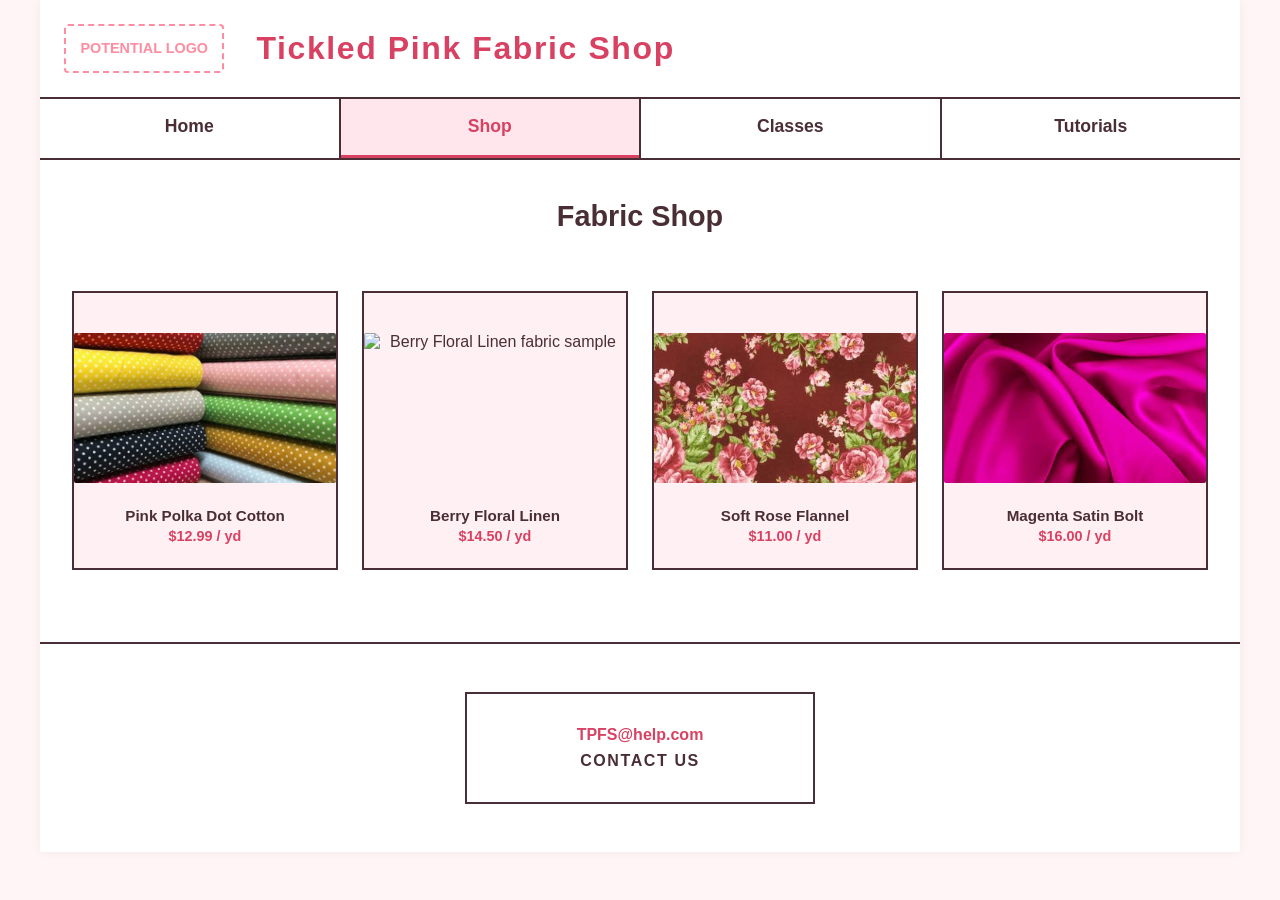
==== shop.html @ 55b097f0 "Add files via upload" ====
<!DOCTYPE html>
<html lang="en">
<head>
    <meta charset="UTF-8">
    <meta name="viewport" content="width=device-width, initial-scale=1.0">
    <title>Shop - Tickled Pink Fabric Shop</title>
    <link rel="stylesheet" href="style.css">
</head>
<body>
    <div id="wrapper">
    
        <header>
            <div class="logo-placeholder">Potential Logo</div>
            <h1>Tickled Pink Fabric Shop</h1>
        </header>

      
        <nav>
            <ul>
                <li><a href="index.html">Home</a></li>
                <li><a href="shop.html" class="active">Shop</a></li>
                <li><a href="classes.html">Classes</a></li>
                <li><a href="tutorials.html">Tutorials</a></li>
            </ul>
        </nav>

      
        <main>
            <h2>Fabric Shop</h2>


            <div class="photo-grid">
              
                <div class="photo-card product-card">
                    <img src="product-polka-dot.jpg" alt="Pink Polka Dot Cotton fabric sample">
                    <div class="product-info">
                        <p class="product-name">Pink Polka Dot Cotton</p>
                        <p class="product-price">$12.99 / yd</p>
                    </div>
                </div>
                
                <div class="photo-card product-card">
                    <img src="product-floral-linen.jpg" alt="Berry Floral Linen fabric sample">
                    <div class="product-info">
                        <p class="product-name">Berry Floral Linen</p>
                        <p class="product-price">$14.50 / yd</p>
                    </div>
                </div>
                
                <div class="photo-card product-card">
                    <img src="product-rose-flannel.jpg" alt="Soft Rose Flannel fabric sample">
                    <div class="product-info">
                        <p class="product-name">Soft Rose Flannel</p>
                        <p class="product-price">$11.00 / yd</p>
                    </div>
                </div>
              
                <div class="photo-card product-card">
                    <img src="product-magenta-satin.jpg" alt="Magenta Satin Bolt fabric sample">
                    <div class="product-info">
                        <p class="product-name">Magenta Satin Bolt</p>
                        <p class="product-price">$16.00 / yd</p>
                    </div>
                </div>
            </div>
        </main>


        <footer>
            <div class="contact-box">
                <p><a href="mailto:TPFS@help.com">TPFS@help.com</a></p>
                <p class="contact-label">CONTACT US</p>
            </div>
        </footer>
    </div>
</body>
</html>
---- style.css ----
* { 
    box-sizing: border-box; 
} 

body { 
    background-color: #FFF5F7; 
    color: #4A2E35; 
    font-family: Arial, Helvetica, sans-serif; 
    margin: 0; 
    padding: 0; 
} 

#wrapper { 
    background-color: #FFFFFF; 
    max-width: 1200px; 
    margin: 0 auto; 
    box-shadow: 0 0 10px rgba(0,0,0,0.05); 
} 

header { 
    border-bottom: 2px solid #4A2E35; 
    padding: 1.5em; 
    display: flex; 
    align-items: center; 
    gap: 2em; 
} 

.logo-placeholder { 
    border: 2px dashed #FF8DA1; 
    padding: 1em; 
    font-size: 0.9em; 
    font-weight: bold; 
    text-transform: uppercase; 
    color: #FF8DA1; 
    border-radius: 4px; 
} 

h1 { 
    margin: 0; 
    font-size: 2em; 
    color: #D94162; 
    letter-spacing: 0.05em; 
} 

nav { 
    border-bottom: 2px solid #4A2E35; 
} 

nav ul { 
    list-style-type: none; 
    padding: 0; 
    margin: 0; 
    display: flex; 
    flex-direction: column; 
    text-align: center; 
} 

nav li { 
    border-bottom: 1px solid #FFCCD5; 
} 

nav li:last-child { 
    border-bottom: none; 
} 

nav a { 
    display: block; 
    padding: 1em; 
    text-decoration: none; 
    color: #4A2E35; 
    font-weight: bold; 
    font-size: 1.1em; 
    transition: background-color 0.2s; 
} 

nav a:hover { 
    background-color: #FFE5EC; 
} 

main { 
    padding: 2.5em 2em; 
    text-align: center; 
} 

main h2 { 
    font-size: 1.8em; 
    margin-top: 0; 
    margin-bottom: 2em;
} 

.photo-grid { 
    display: flex; 
    flex-direction: column; 
    gap: 1.5em; 
    margin-bottom: 2em; 
} 

.photo-card { 
    border: 2px solid #4A2E35; 
    background-color: #FFF0F3; 
    height: 150px; 
    display: flex; 
    align-items: center; 
    justify-content: center; 
    position: relative; 
} 

.photo-card .cross { 
    font-size: 2em; 
    color: #4A2E35; 
    font-weight: 300; 
} 

footer { 
    border-top: 2px solid #4A2E35; 
    padding: 3em 1em; 
    background-color: #FFFFFF; 
} 

.contact-box { 
    border: 2px solid #4A2E35; 
    max-width: 350px; 
    margin: 0 auto; 
    padding: 1.5em; 
    text-align: center; 
} 

.contact-box p { 
    margin: 0.5em 0; 
} 

.contact-box a { 
    color: #D94162; 
    font-weight: bold; 
    text-decoration: none; 
} 

.contact-label { 
    font-weight: bold; 
    letter-spacing: 0.1em; 
} 

@media (min-width: 650px) { 
    nav ul { 
        flex-direction: row; 
    } 
    nav li { 
        flex: 1; 
        border-bottom: none; 
        border-right: 2px solid #4A2E35; 
    } 
    nav li:last-child { 
        border-right: none; 
    } 
    .photo-grid { 
        flex-direction: row; 
        justify-content: space-between; 
    } 
    .photo-card { 
        flex: 1; 
    } 
}


.product-card {
    flex-direction: column;
    height: auto; 
    padding-top: 2.5em;
    padding-bottom: 1.5em;
}

.product-info {
    margin-top: 1.5em;
    font-family: Arial, Helvetica, sans-serif;
}

.product-name {
    font-weight: bold;
    color: #4A2E35;
    margin: 0 0 0.3em 0;
    font-size: 0.95em;
}

.product-price {
    color: #D94162;
    margin: 0;
    font-size: 0.9em;
    font-weight: bold;
}


.table-container {
    overflow-x: auto;
    margin: 2em auto;
    max-width: 100%;
}

.schedule-table {
    width: 100%;
    border-collapse: collapse;
    margin-top: 1em;
    font-family: Arial, Helvetica, sans-serif;
    background-color: #FFFFFF;
    border: 2px solid #4A2E35;
}

.schedule-table th, 
.schedule-table td {
    padding: 1em;
    text-align: left;
    border: 1px solid #FFCCD5;
}

.schedule-table th {
    background-color: #FFE5EC;
    color: #D94162;
    font-weight: bold;
    border-bottom: 2px solid #4A2E35;
    text-transform: uppercase;
    font-size: 0.9em;
    letter-spacing: 0.05em;
}

.schedule-table tbody tr:nth-child(even) {
    background-color: #FFF5F7;
}

.schedule-table tbody tr:hover {
    background-color: #FFF0F3;
}

.schedule-table td:last-child {
    font-weight: bold;
    color: #D94162;
}

.video-card {
    flex-direction: column;
    height: auto;
    padding-top: 2.5em;
    padding-bottom: 1.5em;
}

.video-info {
    margin-top: 1.5em;
    font-family: Arial, Helvetica, sans-serif;
}

.video-title {
    font-weight: bold;
    color: #4A2E35;
    margin: 0;
    font-size: 0.95em;
}


.photo-card img {
    width: 100%;
    height: 150px;
    object-fit: cover; 
    border-radius: 2px;
}


nav a.active {
    background-color: #FFE5EC;
    border-bottom: 3px solid #D94162;
    color: #D94162;
}
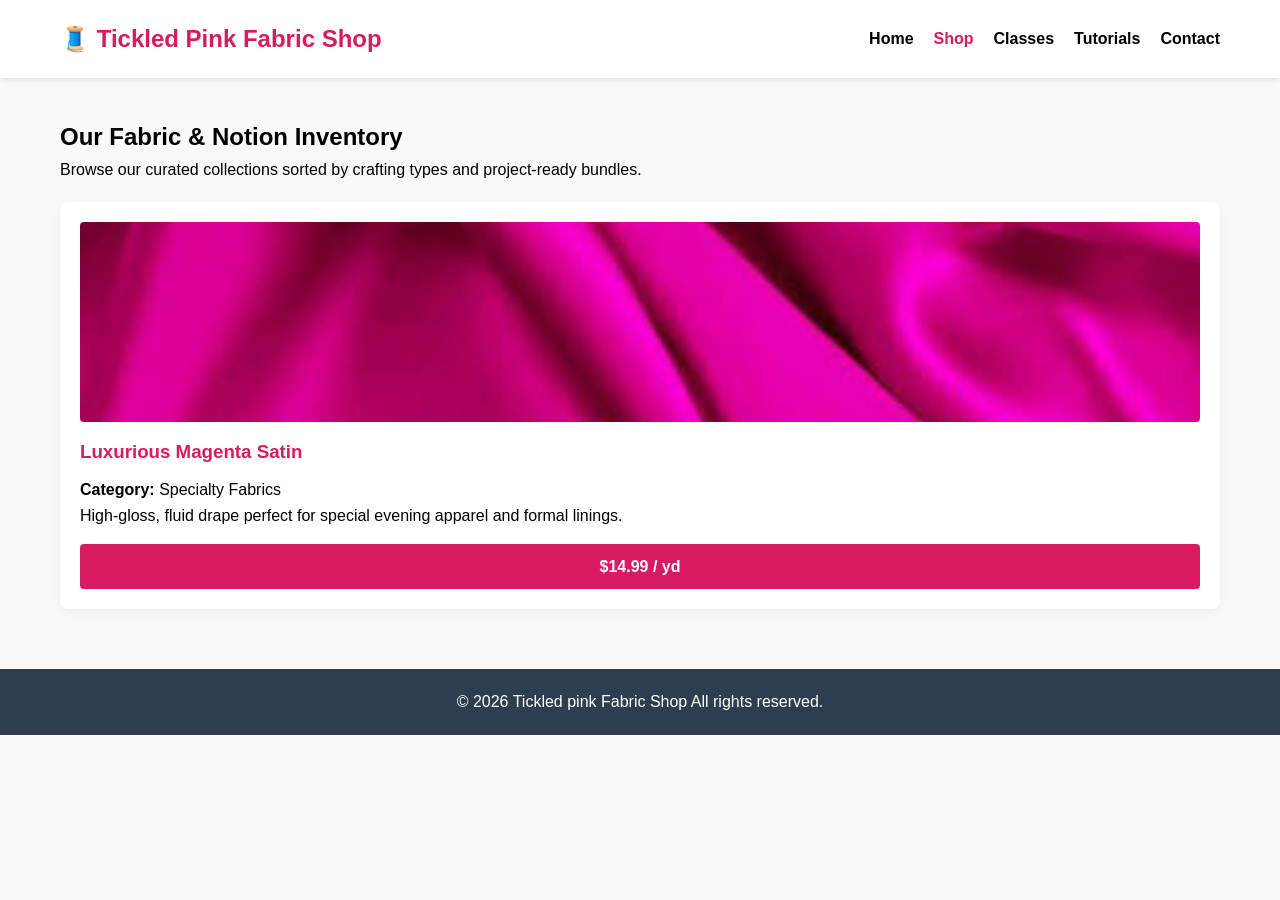
==== commit e731d7d7: "Revise shop.html for new inventory presentation Updated the shop page layout and content to reflect " ====
--- a/shop.html
+++ b/shop.html
@@ -2,76 +2,43 @@
 <html lang="en">
 <head>
     <meta charset="UTF-8">
-    <meta name="viewport" content="width=device-width, initial-scale=1.0">
-    <title>Shop - Tickled Pink Fabric Shop</title>
+    <title>Shop Inventory - Tickled Pink Fabric Shop</title>
     <link rel="stylesheet" href="style.css">
 </head>
 <body>
-    <div id="wrapper">
-    
-        <header>
-            <div class="logo-placeholder">Potential Logo</div>
-            <h1>Tickled Pink Fabric Shop</h1>
-        </header>
+    <header>
+        <div class="nav-container">
+            <a href="index.html" class="logo">🧵 Tickled Pink Fabric Shop</a>
+            <nav>
+                <ul>
+                    <li><a href="index.html">Home</a></li>
+                    <li><a href="shop.html" class="active">Shop</a></li>
+                    <li><a href="classes.html">Classes</a></li>
+                    <li><a href="tutorials.html">Tutorials</a></li>
+                    <li><a href="contact.html">Contact</a></li>
+                </ul>
+            </nav>
+        </div>
+    </header>
 
-      
-        <nav>
-            <ul>
-                <li><a href="index.html">Home</a></li>
-                <li><a href="shop.html" class="active">Shop</a></li>
-                <li><a href="classes.html">Classes</a></li>
-                <li><a href="tutorials.html">Tutorials</a></li>
-            </ul>
-        </nav>
+    <main>
+        <h2>Our Fabric & Notion Inventory</h2>
+        <p>Browse our curated collections sorted by crafting types and project-ready bundles.</p>
+        
+        <div class="grid">
+            <div class="card">
+                <img src="product-magenta-satin.jpg" alt="Magenta Satin Fabric">
+                <h3>Luxurious Magenta Satin</h3>
+                <p><strong>Category:</strong> Specialty Fabrics</p>
+                <p>High-gloss, fluid drape perfect for special evening apparel and formal linings.</p>
+                <span class="btn">$14.99 / yd</span>
+            </div>
+            <!-- Additional items here -->
+        </div>
+    </main>
 
-      
-        <main>
-            <h2>Fabric Shop</h2>
-
-
-            <div class="photo-grid">
-              
-                <div class="photo-card product-card">
-                    <img src="product-polka-dot.jpg" alt="Pink Polka Dot Cotton fabric sample">
-                    <div class="product-info">
-                        <p class="product-name">Pink Polka Dot Cotton</p>
-                        <p class="product-price">$12.99 / yd</p>
-                    </div>
-                </div>
-                
-                <div class="photo-card product-card">
-                    <img src="product-floral-linen.jpg" alt="Berry Floral Linen fabric sample">
-                    <div class="product-info">
-                        <p class="product-name">Berry Floral Linen</p>
-                        <p class="product-price">$14.50 / yd</p>
-                    </div>
-                </div>
-                
-                <div class="photo-card product-card">
-                    <img src="product-rose-flannel.jpg" alt="Soft Rose Flannel fabric sample">
-                    <div class="product-info">
-                        <p class="product-name">Soft Rose Flannel</p>
-                        <p class="product-price">$11.00 / yd</p>
-                    </div>
-                </div>
-              
-                <div class="photo-card product-card">
-                    <img src="product-magenta-satin.jpg" alt="Magenta Satin Bolt fabric sample">
-                    <div class="product-info">
-                        <p class="product-name">Magenta Satin Bolt</p>
-                        <p class="product-price">$16.00 / yd</p>
-                    </div>
-                </div>
-            </div>
-        </main>
-
-
-        <footer>
-            <div class="contact-box">
-                <p><a href="mailto:TPFS@help.com">TPFS@help.com</a></p>
-                <p class="contact-label">CONTACT US</p>
-            </div>
-        </footer>
-    </div>
+    <footer>
+        <p>&copy; 2026 Tickled pink Fabric Shop All rights reserved.</p>
+    </footer>
 </body>
-</html>+</html>
--- a/style.css
+++ b/style.css
@@ -1,269 +1,171 @@
-* { 
-    box-sizing: border-box; 
-} 
-
-body { 
-    background-color: #FFF5F7; 
-    color: #4A2E35; 
-    font-family: Arial, Helvetica, sans-serif; 
-    margin: 0; 
-    padding: 0; 
-} 
-
-#wrapper { 
-    background-color: #FFFFFF; 
-    max-width: 1200px; 
-    margin: 0 auto; 
-    box-shadow: 0 0 10px rgba(0,0,0,0.05); 
-} 
-
-header { 
-    border-bottom: 2px solid #4A2E35; 
-    padding: 1.5em; 
-    display: flex; 
-    align-items: center; 
-    gap: 2em; 
-} 
-
-.logo-placeholder { 
-    border: 2px dashed #FF8DA1; 
-    padding: 1em; 
-    font-size: 0.9em; 
-    font-weight: bold; 
-    text-transform: uppercase; 
-    color: #FF8DA1; 
-    border-radius: 4px; 
-} 
-
-h1 { 
-    margin: 0; 
-    font-size: 2em; 
-    color: #D94162; 
-    letter-spacing: 0.05em; 
-} 
-
-nav { 
-    border-bottom: 2px solid #4A2E35; 
-} 
-
-nav ul { 
-    list-style-type: none; 
-    padding: 0; 
-    margin: 0; 
-    display: flex; 
-    flex-direction: column; 
-    text-align: center; 
-} 
-
-nav li { 
-    border-bottom: 1px solid #FFCCD5; 
-} 
-
-nav li:last-child { 
-    border-bottom: none; 
-} 
-
-nav a { 
-    display: block; 
-    padding: 1em; 
-    text-decoration: none; 
-    color: #4A2E35; 
-    font-weight: bold; 
-    font-size: 1.1em; 
-    transition: background-color 0.2s; 
-} 
-
-nav a:hover { 
-    background-color: #FFE5EC; 
-} 
-
-main { 
-    padding: 2.5em 2em; 
-    text-align: center; 
-} 
-
-main h2 { 
-    font-size: 1.8em; 
-    margin-top: 0; 
-    margin-bottom: 2em;
-} 
-
-.photo-grid { 
-    display: flex; 
-    flex-direction: column; 
-    gap: 1.5em; 
-    margin-bottom: 2em; 
-} 
-
-.photo-card { 
-    border: 2px solid #4A2E35; 
-    background-color: #FFF0F3; 
-    height: 150px; 
-    display: flex; 
-    align-items: center; 
-    justify-content: center; 
-    position: relative; 
-} 
-
-.photo-card .cross { 
-    font-size: 2em; 
-    color: #4A2E35; 
-    font-weight: 300; 
-} 
-
-footer { 
-    border-top: 2px solid #4A2E35; 
-    padding: 3em 1em; 
-    background-color: #FFFFFF; 
-} 
-
-.contact-box { 
-    border: 2px solid #4A2E35; 
-    max-width: 350px; 
-    margin: 0 auto; 
-    padding: 1.5em; 
-    text-align: center; 
-} 
-
-.contact-box p { 
-    margin: 0.5em 0; 
-} 
-
-.contact-box a { 
-    color: #D94162; 
-    font-weight: bold; 
-    text-decoration: none; 
-} 
-
-.contact-label { 
-    font-weight: bold; 
-    letter-spacing: 0.1em; 
-} 
-
-@media (min-width: 650px) { 
-    nav ul { 
-        flex-direction: row; 
-    } 
-    nav li { 
-        flex: 1; 
-        border-bottom: none; 
-        border-right: 2px solid #4A2E35; 
-    } 
-    nav li:last-child { 
-        border-right: none; 
-    } 
-    .photo-grid { 
-        flex-direction: row; 
-        justify-content: space-between; 
-    } 
-    .photo-card { 
-        flex: 1; 
-    } 
+* {
+    margin: 0;
+    padding: 0;
+    box-sizing: border-box;
+    font-family: 'Segoe UI', Tahoma, Geneva, Verdana, sans-serif;
 }
 
-
-.product-card {
-    flex-direction: column;
-    height: auto; 
-    padding-top: 2.5em;
-    padding-bottom: 1.5em;
+:root {
+    --primary-color: #d81b60; 
+    --secondary-color: #f48fb1; /
+    --dark-text: #2c3e50;
+    --light-bg: #f9f9f9;
+    --white: #ffffff;
 }
 
-.product-info {
-    margin-top: 1.5em;
-    font-family: Arial, Helvetica, sans-serif;
+body {
+    background-color: var(--light-bg);
+    color: var(--dark-text);
+    line-height: 1.6;
 }
 
-.product-name {
-    font-weight: bold;
-    color: #4A2E35;
-    margin: 0 0 0.3em 0;
-    font-size: 0.95em;
+header {
+    background-color: var(--white);
+    box-shadow: 0 2px 5px rgba(0,0,0,0.1);
+    position: sticky;
+    top: 0;
+    z-index: 1000;
 }
 
-.product-price {
-    color: #D94162;
-    margin: 0;
-    font-size: 0.9em;
-    font-weight: bold;
+.nav-container {
+    max-width: 1200px;
+    margin: 0 auto;
+    display: flex;
+    justify-content: space-between;
+    align-items: center;
+    padding: 20px;
 }
 
-
-.table-container {
-    overflow-x: auto;
-    margin: 2em auto;
-    max-width: 100%;
+.logo {
+    font-size: 24px;
+    font-weight: bold;
+    color: var(--primary-color);
+    text-decoration: none;
 }
 
-.schedule-table {
-    width: 100%;
-    border-collapse: collapse;
-    margin-top: 1em;
-    font-family: Arial, Helvetica, sans-serif;
-    background-color: #FFFFFF;
-    border: 2px solid #4A2E35;
+nav ul {
+    display: flex;
+    list-style: none;
 }
 
-.schedule-table th, 
-.schedule-table td {
-    padding: 1em;
-    text-align: left;
-    border: 1px solid #FFCCD5;
+nav ul li {
+    margin-left: 20px;
 }
 
-.schedule-table th {
-    background-color: #FFE5EC;
-    color: #D94162;
-    font-weight: bold;
-    border-bottom: 2px solid #4A2E35;
-    text-transform: uppercase;
-    font-size: 0.9em;
-    letter-spacing: 0.05em;
+nav ul li a {
+    text-decoration: none;
+    color: var(--dark-text);
+    font-weight: 600;
+    transition: color 0.3s;
 }
 
-.schedule-table tbody tr:nth-child(even) {
-    background-color: #FFF5F7;
+nav ul li a:hover, nav ul li a.active {
+    color: var(--primary-color);
 }
 
-.schedule-table tbody tr:hover {
-    background-color: #FFF0F3;
+main {
+    max-width: 1200px;
+    margin: 40px auto;
+    padding: 0 20px;
 }
 
-.schedule-table td:last-child {
-    font-weight: bold;
-    color: #D94162;
+.hero {
+    background: linear-gradient(135deg, var(--secondary-color), var(--white));
+    padding: 60px 40px;
+    border-radius: 8px;
+    margin-bottom: 40px;
+    text-align: center;
 }
 
-.video-card {
-    flex-direction: column;
-    height: auto;
-    padding-top: 2.5em;
-    padding-bottom: 1.5em;
+.hero h1 {
+    font-size: 36px;
+    color: var(--primary-color);
+    margin-bottom: 15px;
 }
 
-.video-info {
-    margin-top: 1.5em;
-    font-family: Arial, Helvetica, sans-serif;
+.grid {
+    display: grid;
+    grid-template-columns: repeat(auto-fit, minmax(280px, 1fr));
+    gap: 30px;
+    margin-top: 20px;
 }
 
-.video-title {
-    font-weight: bold;
-    color: #4A2E35;
-    margin: 0;
-    font-size: 0.95em;
+.card {
+    background: var(--white);
+    border-radius: 8px;
+    overflow: hidden;
+    box-shadow: 0 3px 10px rgba(0,0,0,0.05);
+    padding: 20px;
+    display: flex;
+    flex-direction: column;
+    justify-content: space-between;
 }
 
-
-.photo-card img {
+.card img {
     width: 100%;
-    height: 150px;
-    object-fit: cover; 
-    border-radius: 2px;
+    height: 200px;
+    object-fit: cover;
+    border-radius: 4px;
+    margin-bottom: 15px;
 }
 
+.card h3 {
+    margin-bottom: 10px;
+    color: var(--primary-color);
+}
 
-nav a.active {
-    background-color: #FFE5EC;
-    border-bottom: 3px solid #D94162;
-    color: #D94162;
-}+.btn {
+    display: inline-block;
+    background-color: var(--primary-color);
+    color: var(--white);
+    padding: 10px 15px;
+    text-decoration: none;
+    border-radius: 4px;
+    text-align: center;
+    margin-top: 15px;
+    font-weight: bold;
+    border: none;
+    cursor: pointer;
+}
+
+.btn:hover {
+    background-color: #b01046;
+}
+
+.contact-container {
+    display: grid;
+    grid-template-columns: 1fr 1fr;
+    gap: 40px;
+}
+
+form {
+    background: var(--white);
+    padding: 30px;
+    border-radius: 8px;
+    box-shadow: 0 3px 10px rgba(0,0,0,0.05);
+}
+
+.form-group {
+    margin-bottom: 20px;
+}
+
+.form-group label {
+    display: block;
+    margin-bottom: 5px;
+    font-weight: 600;
+}
+
+.form-group input, .form-group textarea {
+    width: 100%;
+    padding: 10px;
+    border: 1px solid #ccc;
+    border-radius: 4px;
+}
+
+footer {
+    background-color: #2c3e50;
+    color: var(--white);
+    text-align: center;
+    padding: 20px;
+    margin-top: 60px;
+}
